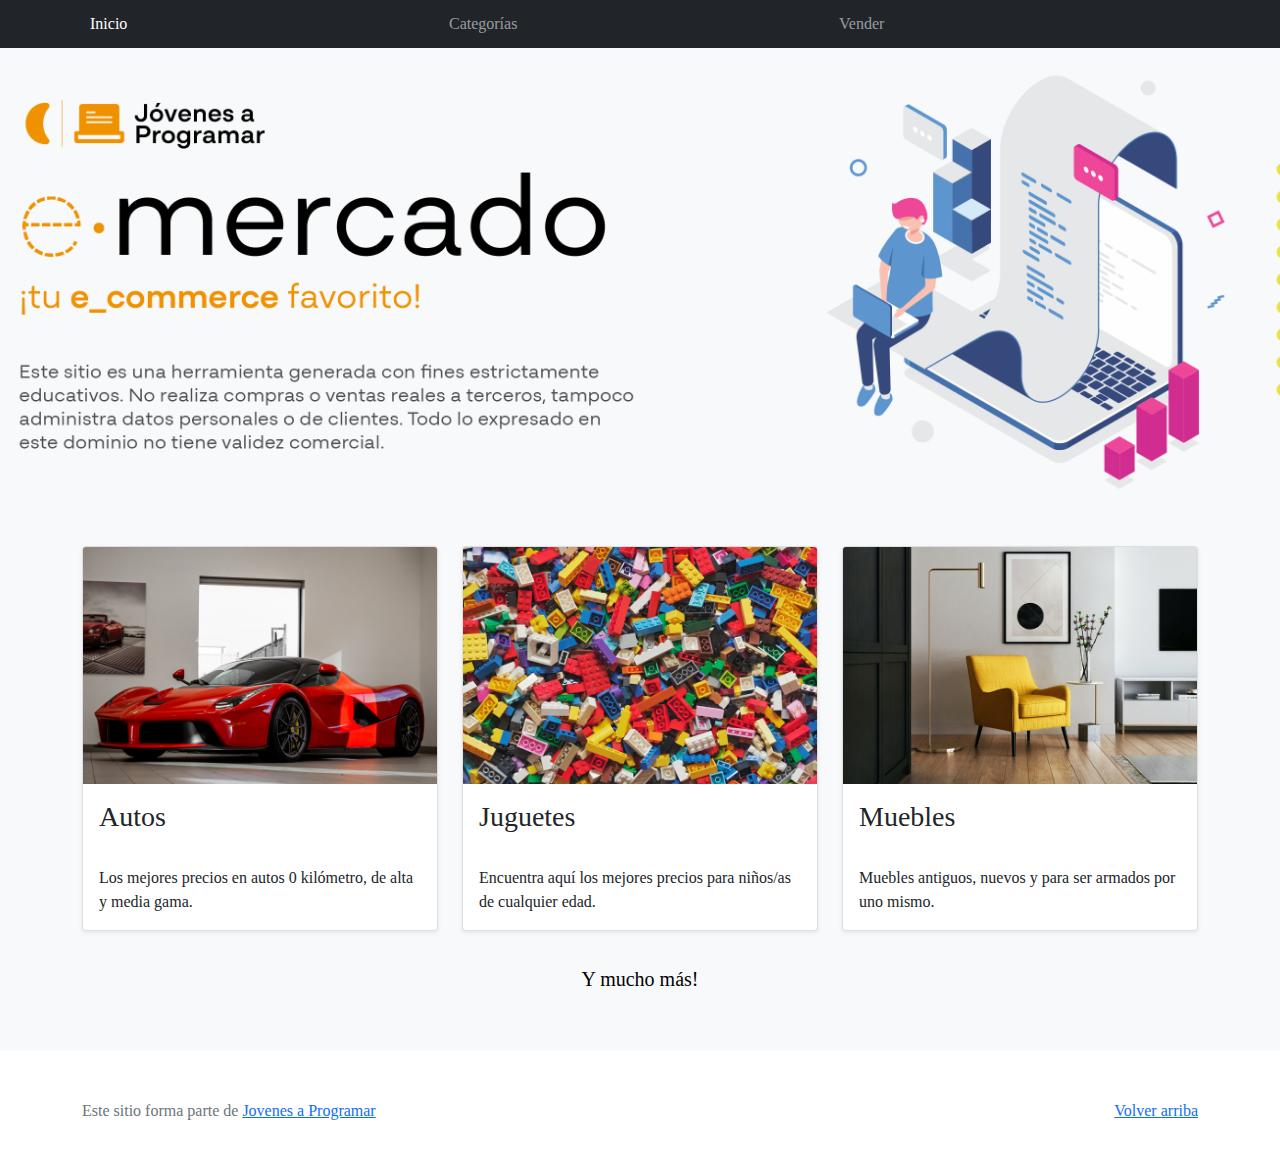
==== index.html @ b5ab27fa "first commit" ====
<!DOCTYPE html>
<html lang="es">

<head>
  <meta http-equiv="Content-Type" content="text/html; charset=UTF-8">
  <meta name="viewport" content="width=device-width, initial-scale=1, shrink-to-fit=no">
  <title>eMercado - Todo lo que busques está aquí</title>

  <link href="https://fonts.googleapis.com/css?family=Raleway:300,300i,400,400i,700,700i,900,900i" rel="stylesheet">
  <link href="css/bootstrap.min.css" rel="stylesheet">
  <link href="css/styles.css" rel="stylesheet">
</head>

<body>
  <nav class="navbar navbar-expand-lg navbar-dark bg-dark p-1">
    <div class="container">
      <button class="navbar-toggler" type="button" data-bs-toggle="collapse" data-bs-target="#navbarNav"
        aria-controls="navbarNav" aria-expanded="false" aria-label="Toggle navigation">
        <span class="navbar-toggler-icon"></span>
      </button>
      <div class="collapse navbar-collapse" id="navbarNav">
        <ul class="navbar-nav w-100 justify-content-between">
          <li class="nav-item">
            <a class="nav-link active" href="index.html">Inicio</a>
          </li>
          <li class="nav-item">
            <a class="nav-link" href="categories.html">Categorías</a>
          </li>
          <li class="nav-item">
            <a class="nav-link" href="sell.html">Vender</a>
          </li>
          <li class="nav-item">
          </li>
        </ul>
      </div>
    </div>
  </nav>
  <main>
    <div class="jumbotron text-center"></div>
    <div class="album py-5 bg-light">
      <div class="container">
        <div class="row">
          <div class="col-md-4">
            <div class="card mb-4 shadow-sm custom-card cursor-active" id="autos">
              <img class="bd-placeholder-img card-img-top" src="img/cars_index.jpg"
                alt="Imgagen representativa de la categoría 'Autos'">
              <h3 class="m-3">Autos</h3>
              <div class="card-body">
                <p class="card-text">Los mejores precios en autos 0 kilómetro, de alta y media gama.</p>
              </div>
            </div>
          </div>
          <div class="col-md-4">
            <div class="card mb-4 shadow-sm custom-card cursor-active" id="juguetes">
              <img class="bd-placeholder-img card-img-top" src="img/toys_index.jpg"
                alt="Imgagen representativa de la categoría 'Juguetes'">
              <h3 class="m-3">Juguetes</h3>
              <div class="card-body">
                <p class="card-text">Encuentra aquí los mejores precios para niños/as de cualquier edad.</p>
              </div>
            </div>
          </div>
          <div class="col-md-4">
            <div class="card mb-4 shadow-sm custom-card cursor-active" id="muebles">
              <img class="bd-placeholder-img card-img-top" src="img/furniture_index.jpg"
                alt="Imgagen representativa de la categoría 'Muebles'">
              <h3 class="m-3">Muebles</h3>
              <div class="card-body">
                <p class="card-text">Muebles antiguos, nuevos y para ser armados por uno mismo.</p>
              </div>
            </div>
          </div>
        </div>
        <div class="row">
          <a class="btn btn-light btn-lg btn-block" href="categories.html">Y mucho más!</a>
        </div>
      </div>
    </div>
  </main>
  <footer class="text-muted">
    <div class="container">
      <p class="float-end">
        <a href="#">Volver arriba</a>
      </p>
      <p>Este sitio forma parte de <a href="https://jovenesaprogramar.edu.uy/" target="_blank">Jovenes a Programar</a></p>
    </div>
  </footer>
  <script src="js/bootstrap.bundle.min.js"></script>
  <script src="js/index.js"></script>
  <script src="js/init.js"></script>
</body>

</html>
---- css/styles.css ----
.jumbotron,
.card-body,
.container,
.site-header {
  font-family: 'Verdana', serif !important;
}

.jumbotron .display-4 {
  font-weight: bold;
}

nav a {
  text-decoration: none;
}

.bd-placeholder-img {
  font-size: 1.125rem;
  text-anchor: middle;
  -webkit-user-select: none;
  -moz-user-select: none;
  -ms-user-select: none;
  user-select: none;
}

@media (min-width: 768px) {
  .bd-placeholder-img-lg {
    font-size: 3.5rem;
  }
}

.jumbotron {
  height: 50vh;
  padding: 5em inherit;
  margin-bottom: 0;
  background-color: #53C0FB;
  background: url('../img/cover_back.png');
  background-size: cover;
  background-position: center;
  background-repeat: no-repeat;
  color: black;
  font-weight: bold;
}

@media (min-width: 768px) {
  .jumbotron {
    padding-top: 6rem;
    padding-bottom: 6rem;
  }
}

.jumbotron p:last-child {
  margin-bottom: 0;
}

.jumbotron-heading {
  font-weight: 300;
}

.jumbotron .container {
  max-width: 40rem;
  background-color: rgba(255, 255, 255, 0.5);
  border-radius: 10px;
  text-shadow: 1px 1px 2px grey;
}

.jumbotron .lead {
  font-size: 38px;
}

footer {
  padding-top: 3rem;
  padding-bottom: 3rem;
}

footer p {
  margin-bottom: .25rem;
}

.site-header a {
  color: white;
  transition: ease-in-out color .15s;
}

.site-header .dropdown-menu a {
  color: black;
}

.dropzone {
  border: 2px dashed #0087F7;
  border-radius: 5px;
  background: white;
}

.img-fit {
  max-height: 100%;
}

.alert {
  position: fixed;
  top: 80px;
  width: 50%;
  left: 50%;
  transform: translate(-50%, 0);
}

.lds-ring {
  display: inline-block;
  position: relative;
  width: 64px;
  height: 64px;
  top: 50%;
  left: 50%;
}

.cursor-active {
  cursor: pointer;
}

.left {
  float: left;
  padding: 4px;
  background-color: rgba(255, 255, 255, 0.5);
}

.lds-ring div {
  box-sizing: border-box;
  display: block;
  position: absolute;
  width: 51px;
  height: 51px;
  margin: 6px;
  border: 6px solid #fff;
  border-radius: 50%;
  animation: lds-ring 1.2s cubic-bezier(0.5, 0, 0.5, 1) infinite;
  border-color: #fff transparent transparent transparent;
}

.lds-ring div:nth-child(1) {
  animation-delay: -0.45s;
}

.lds-ring div:nth-child(2) {
  animation-delay: -0.3s;
}

.lds-ring div:nth-child(3) {
  animation-delay: -0.15s;
}

@keyframes lds-ring {
  0% {
    transform: rotate(0deg);
  }

  100% {
    transform: rotate(360deg);
  }
}

.signin {
  width: 100%;
  max-width: 330px;
  padding: 15px;
  margin: auto;
}

#spinner-wrapper {
  position: fixed;
  background-color: rgba(0, 0, 0, 0.5);
  width: 100%;
  height: 100%;
  top: 0;
  left: 0;
  z-index: 1021;
  display: none;
}

main {
  min-height: calc(100vh - 210px);
}

a.custom-card,
a.custom-card:hover {
  color: inherit;
  text-decoration: inherit;
}

.checked {
  color: orange;
}
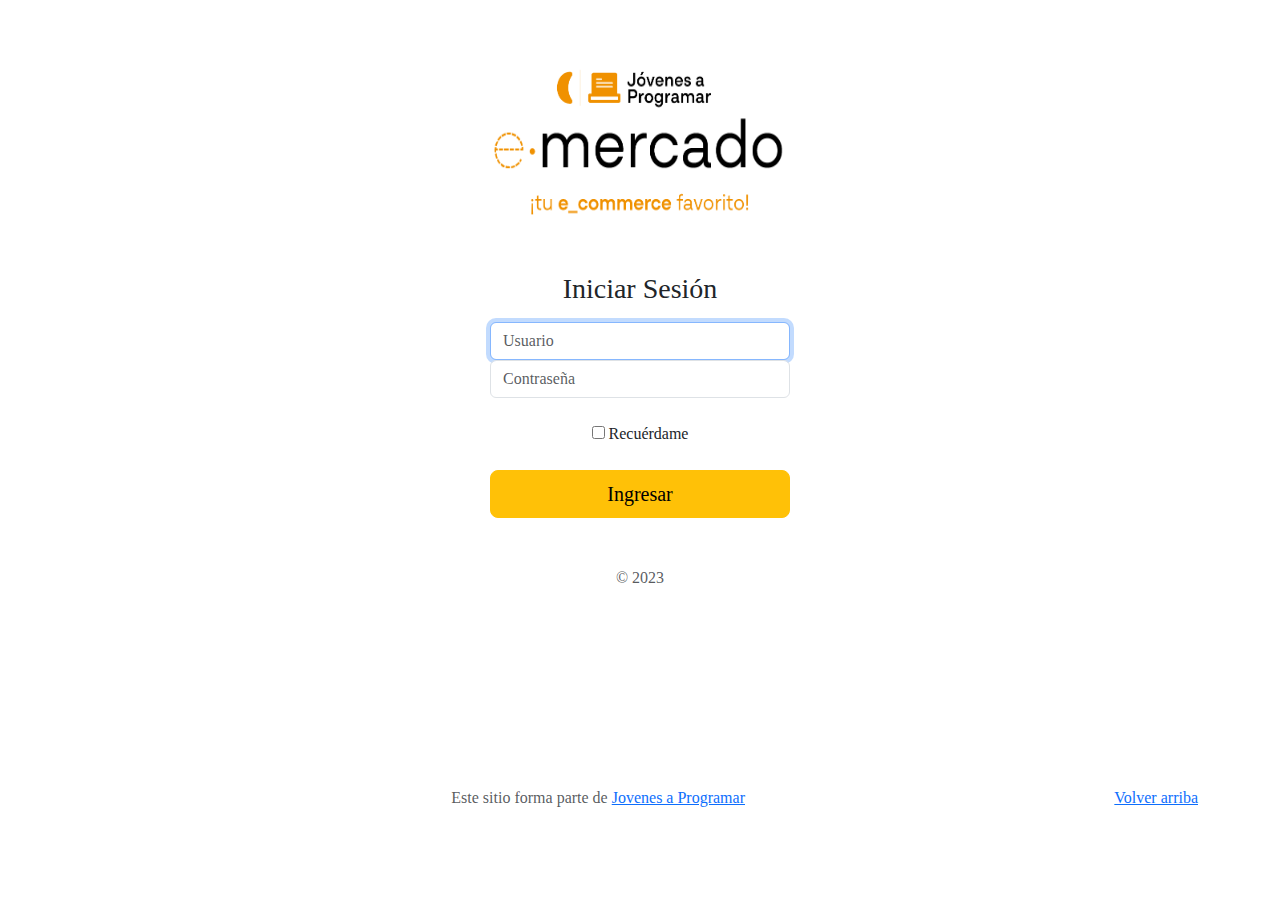
==== commit 6d900f29: "Parte 1 Empezada" ====
--- a/index.html
+++ b/index.html
@@ -29,7 +29,8 @@
           <li class="nav-item">
             <a class="nav-link" href="sell.html">Vender</a>
           </li>
-          <li class="nav-item">
+          <li class="nav-item" id="inicioSesion">
+            <a class="nav-link" href="login.html"></a>
           </li>
         </ul>
       </div>
@@ -88,6 +89,7 @@
   <script src="js/bootstrap.bundle.min.js"></script>
   <script src="js/index.js"></script>
   <script src="js/init.js"></script>
+  <script src="js/login.js"></script>
 </body>
 
 </html>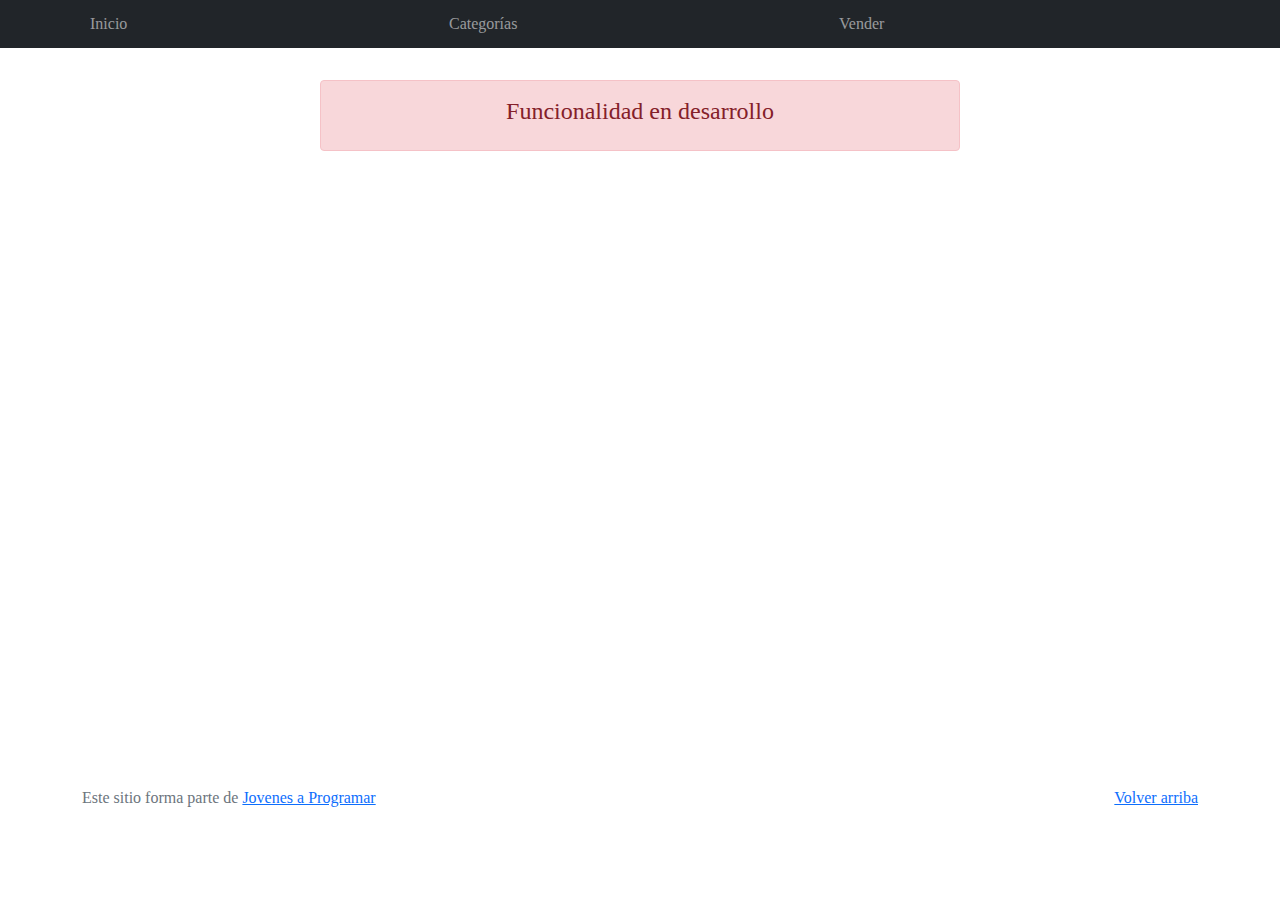
==== commit cd4a1bdf: "Pauta 1 terminada" ====
--- a/index.html
+++ b/index.html
@@ -30,7 +30,7 @@
             <a class="nav-link" href="sell.html">Vender</a>
           </li>
           <li class="nav-item" id="inicioSesion">
-            <a class="nav-link" href="login.html"></a>
+            <a class="nav-link" href="my-profile.html"></a>
           </li>
         </ul>
       </div>
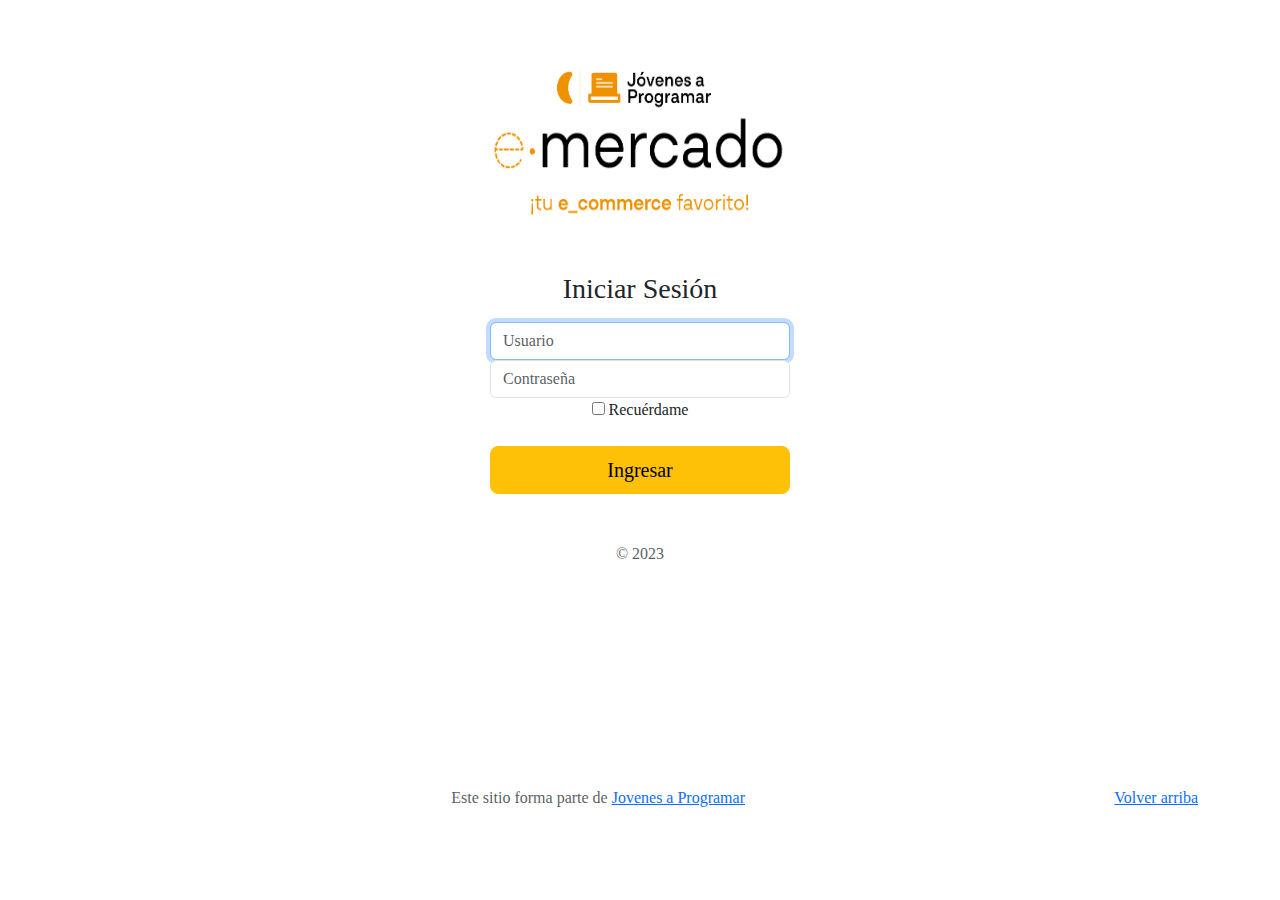
==== commit dd7de9a9: "Navbar en los .html requeridos" ====
--- a/index.html
+++ b/index.html
@@ -41,7 +41,7 @@
     <div class="album py-5 bg-light">
       <div class="container">
         <div class="row">
-          <div class="col-md-4">
+          <div class="col-md-4">  
             <div class="card mb-4 shadow-sm custom-card cursor-active" id="autos">
               <img class="bd-placeholder-img card-img-top" src="img/cars_index.jpg"
                 alt="Imgagen representativa de la categoría 'Autos'">
--- a/css/styles.css
+++ b/css/styles.css
@@ -8,9 +8,21 @@
 .jumbotron .display-4 {
   font-weight: bold;
 }
-
+#exampleFormControlTextarea1  {
+max-width: 350px;
+}
+#puntuacionID {
+  max-width: 350px;
+
+}
 nav a {
   text-decoration: none;
+}
+.card-footer {
+  background-color: transparent
+}
+.card-header {
+  background-color: transparent
 }
 
 .bd-placeholder-img {
@@ -21,11 +33,28 @@
   -ms-user-select: none;
   user-select: none;
 }
+.card-header {
+  font-weight: bold;
+}
+#comentariosP {
+  font-size: 150%;
+}
+.amarillo {
+  border: 1px solid #000000;
+  border-radius: 0.5rem;
+}
+.fa  {
+  color: #fdb72b
+}
 
 @media (min-width: 768px) {
   .bd-placeholder-img-lg {
     font-size: 3.5rem;
   }
+}
+#alertaContainer {
+  color: red;
+  font-size: 85%;
 }
 
 .jumbotron {
@@ -187,4 +216,65 @@
 
 .checked {
   color: orange;
+}
+
+.botonproductos {
+  padding: 10px 20px;
+  background-color: #f89340;
+  color: #000000;
+  border: none;
+  cursor: pointer;
+  border-radius: 5px;
+  margin-right: 10px;
+}
+
+input[type="number"],
+input[type="search"] {
+    padding: 8px;
+    border: 1px solid #ccc;
+    border-radius: 5px;
+    font-size: 14px;
+}
+
+input[type="number"]:focus,
+input[type="search"]:focus {
+    outline: none;
+    border-color: #000000;
+}
+
+label[for="minPrice"],
+label[for="maxPrice"] {
+    
+    color: #000000;
+    margin-right: 5px;
+}
+
+.list-group-item {
+  padding: 15px;
+  border: 1px solid #ccc;
+  border-radius: 5px;
+  margin-bottom: 10px;
+  background-color: #fff;
+  box-shadow: 0 2px 4px rgba(0, 0, 0, 0.1);
+  transition: box-shadow 0.3s ease;
+}
+
+.list-group-item:hover {
+  box-shadow: 0 4px 8px rgba(0, 0, 0, 0.2);
+}
+
+#searchInput {
+  padding: 8px 12px;
+  border: 1px solid #ccc;
+  border-radius: 25px;
+  font-size: 14px;
+  background-color: #f5f5f5;
+}
+
+#searchInput::placeholder {
+  color: #aaa;
+}
+
+button:hover {
+  background-color: #ca8c5a;
 }